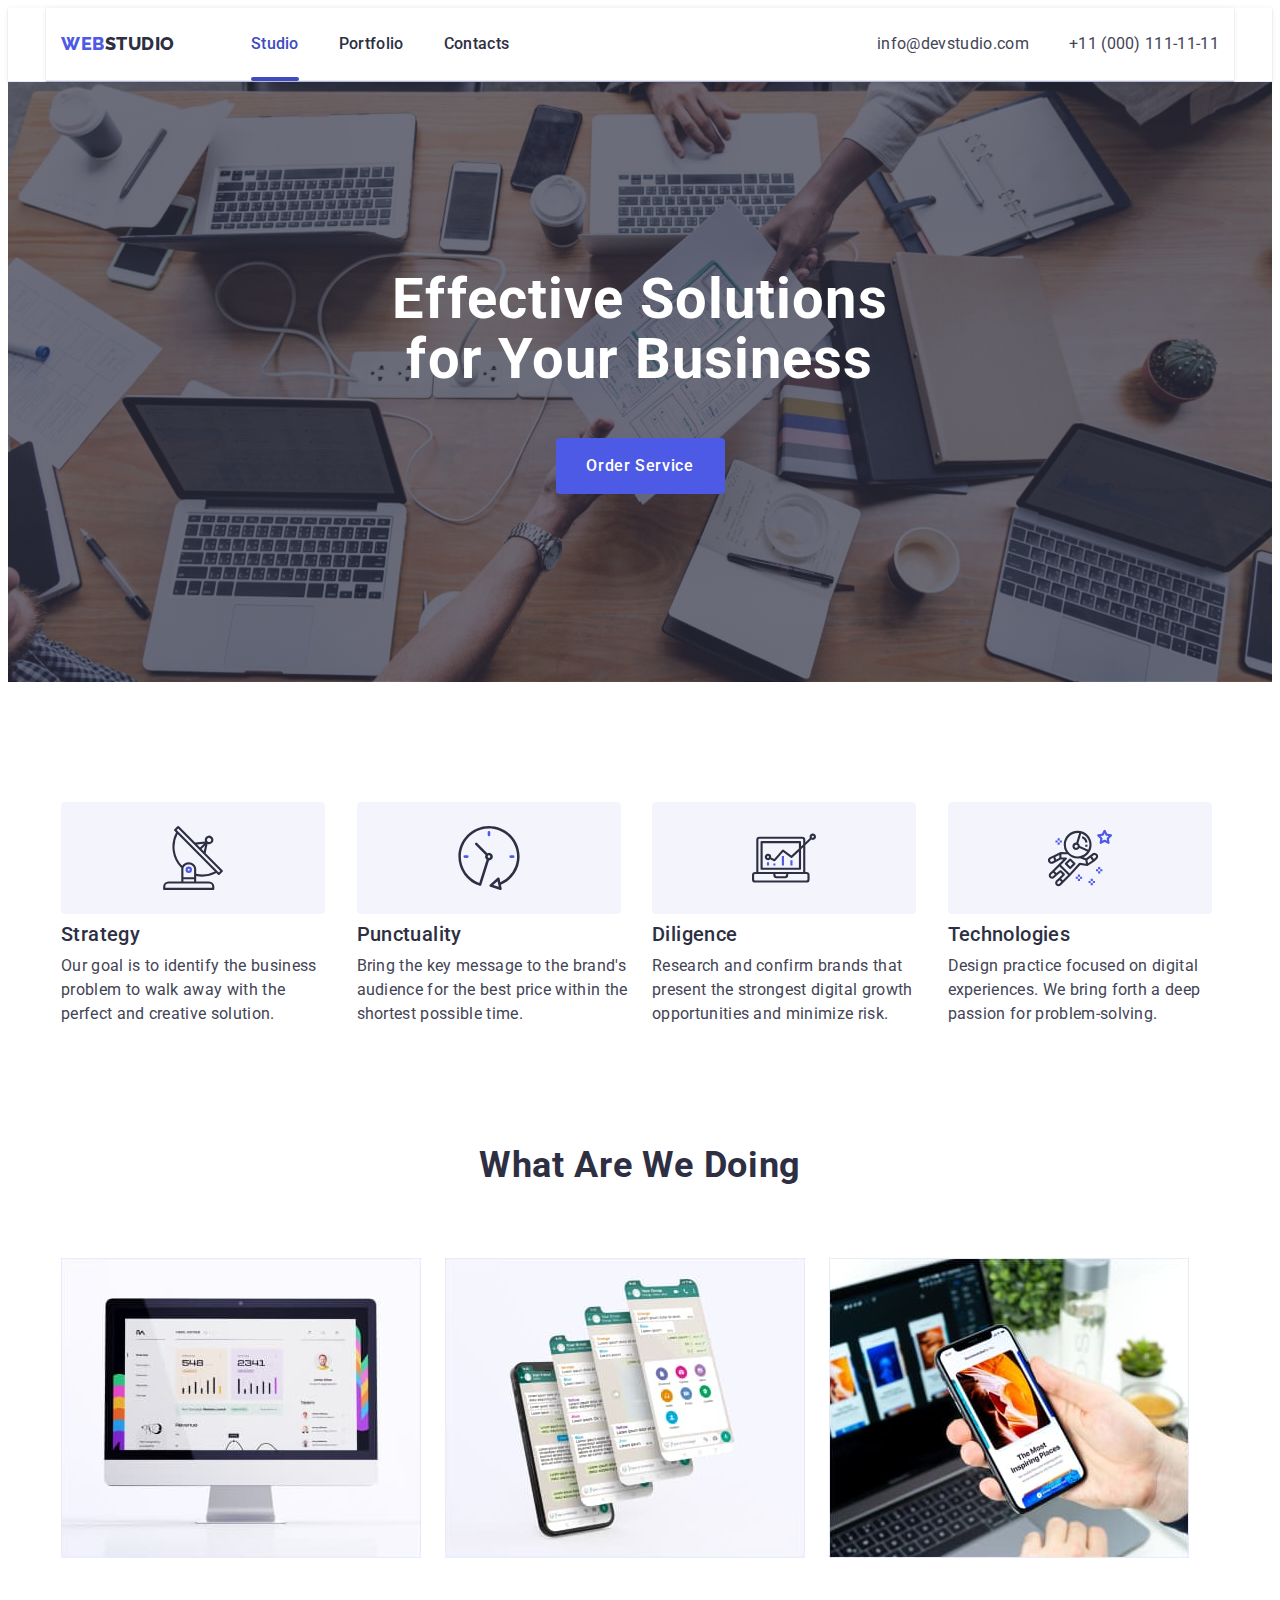
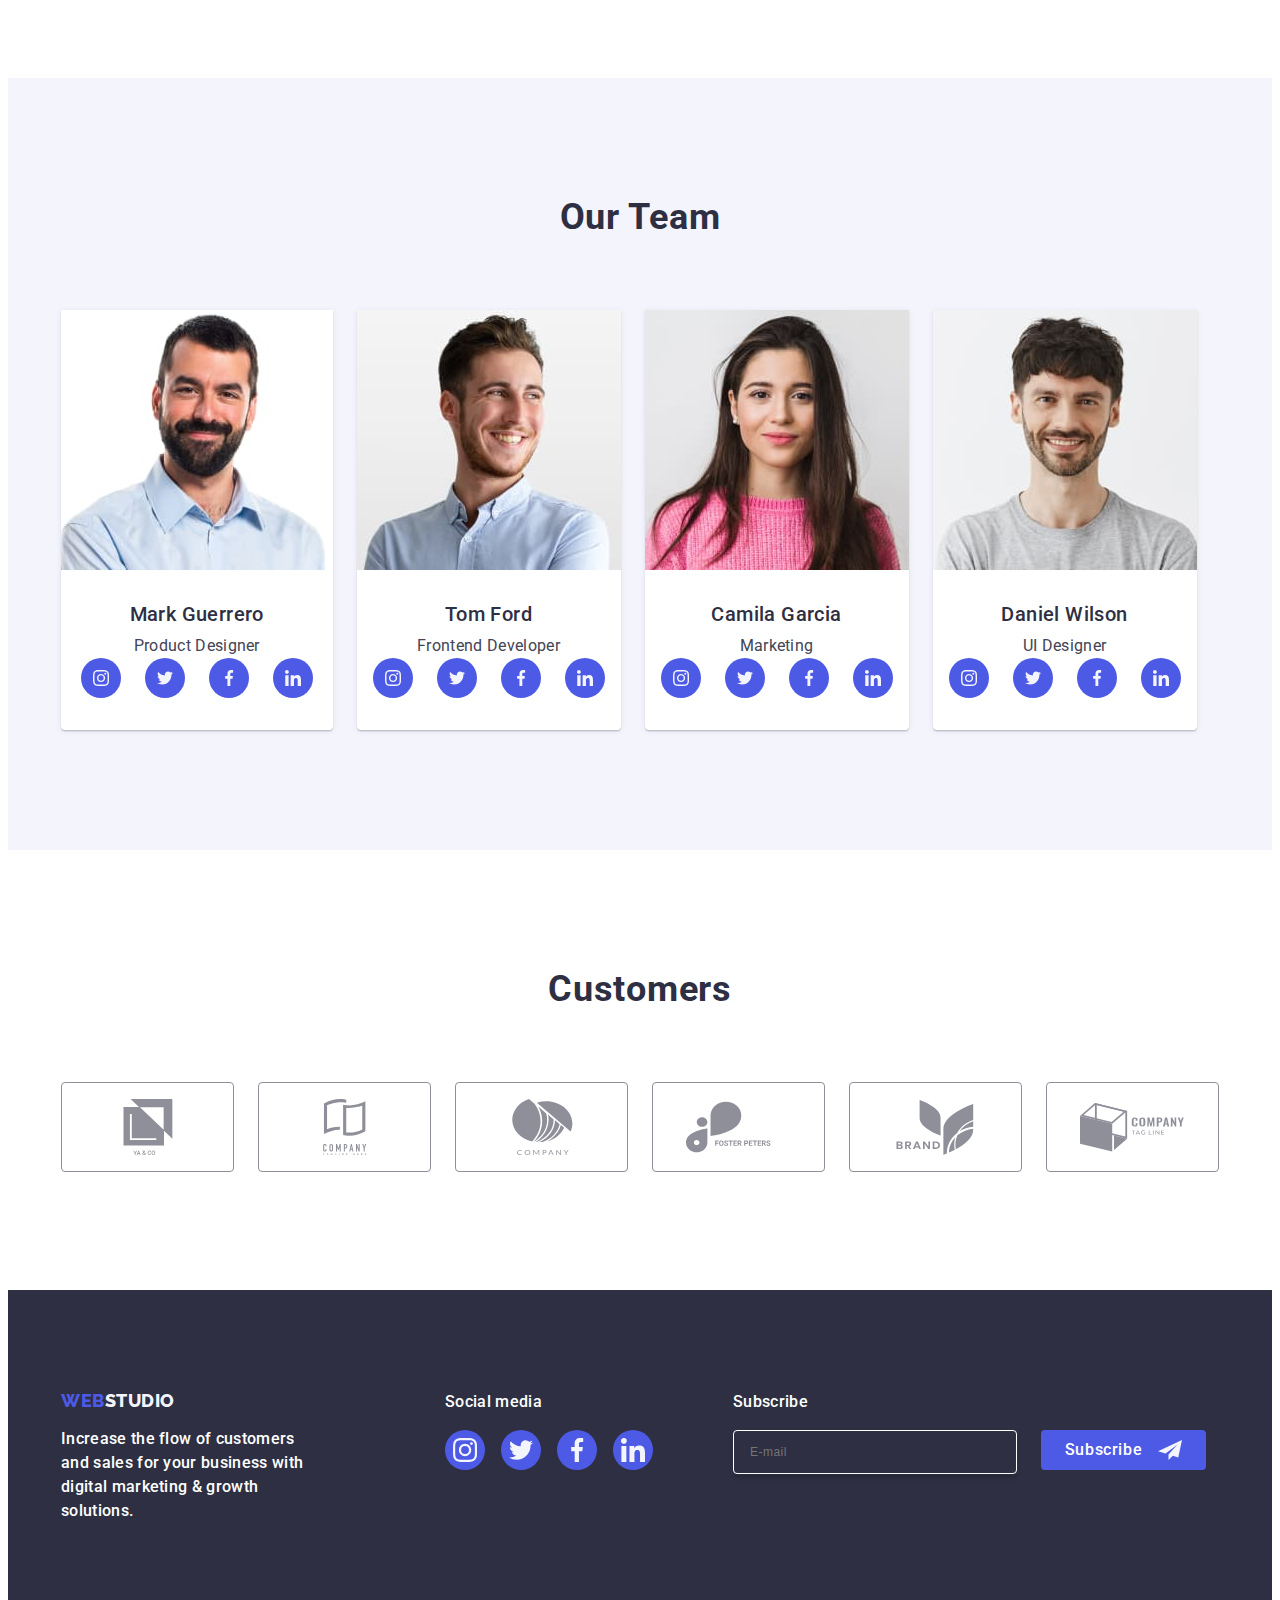
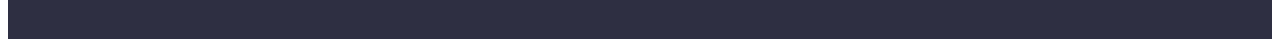
==== index.html @ 15a8745a "drgdre" ====
<!DOCTYPE html>
<html lang="en">
  <!-- head -->
  <head>
    <meta charset="UTF-8" />
    <meta name="viewport" content="width=device-width, initial-scale=1.0" />
    <link rel="preconnect" href="https://fonts.googleapis.com" />
    <link rel="preconnect" href="https://fonts.gstatic.com" crossorigin />
    <link
      href="https://fonts.googleapis.com/css2?family=Raleway:wght@800&family=Roboto:wght@400;500;700;900&display=swap"
      rel="stylesheet"
    />
    <link
      rel="stylesheet"
      href="https://cdnjs.cloudflare.com/ajax/libs/modern-normalize/2.0.0/modern-normalize.min.css"
      integrity="sha512-4xo8blKMVCiXpTaLzQSLSw3KFOVPWhm/TRtuPVc4WG6kUgjH6J03IBuG7JZPkcWMxJ5huwaBpOpnwYElP/m6wg=="
      crossorigin="anonymous"
      referrerpolicy="no-referrer"
    />
    <link rel="stylesheet" href="./css/styles.css" />
    <title>Studio</title>
  </head>
  <!-- body -->
  <body>
    <header class="header-container">
      <div class="container header-container">
        <nav class="nav-header">
          <a href="./index.html" class="logo-link-header link"
            >Web<span class="logo-accent">Studio</span></a
          >
          <ul class="header-link list">
            <li>
              <a class="nav-list link current" href="./index.html">Studio</a>
            </li>
            <li>
              <a class="nav-list link " href="./portfolio.html">Portfolio</a>
            </li>
            <li>
              <a class="nav-list link" href="">Contacts</a></li>
          </ul>
        </nav>
        <address class="address">
          <ul class="address-list list">
            <li class="item">
              <a class="contact-link link" href="mailto:info@devstudio.com"
                >info@devstudio.com</a
              >
            </li>
            <li class="item">
              <a class="contact-link link" href="tel:+110001111111"
                >+11 (000) 111-11-11</a
              >
            </li>
          </ul>
        </address>
      </div>
    </header> 
    <!-- main -->
    <main>
      <!-- section-1 -->
      <section class="section-one hero">
        <div class="container">
          <h1 class="section-one-text">
            Effective Solutions for Your Business
          </h1>
          <button class="section-one-button" type="button" data-modal-open>
            Order Service
          </button>
        </div>
      </section>
      <!-- section 2 -->
      <section class="section-two">
        <div class="container">
          <h2 class="visually-hidden">Title</h2>
          <ul class="section-two-list list">
            <li class="section-two-list-element">
              <div class="logo-icon-wrapper">
                <svg class="logo-icon" width="64" height="64">
                  <use href="./images/icons.svg#icon-antenna"></use>
                </svg>
              </div>
              <h3 class="section-two-title">Strategy</h3>
              <p class="section-two-text">
                Our goal is to identify the business problem to walk away with
                the perfect and creative solution.
              </p>
            </li>
            <li class="section-two-list-element">
              <div class="logo-icon-wrapper">
                <svg class="logo-icon" width="64" height="64">
                  <use href="./images/icons.svg#icon-clock"></use>
                </svg>
              </div>
              <h3 class="section-two-title">Punctuality</h3>
              <p class="section-two-text">
                Bring the key message to the brand's audience for the best price
                within the shortest possible time.
              </p>
            </li>
            <li class="section-two-list-element">
              <div class="logo-icon-wrapper">
                <svg class="logo-icon" width="64" height="64">
                  <use href="./images/icons.svg#icon-diagram"></use>
                </svg>
              </div>

              <h3 class="section-two-title">Diligence</h3>
              <p class="section-two-text">
                Research and confirm brands that present the strongest digital
                growth opportunities and minimize risk.
              </p>
            </li>
            <li class="section-two-list-element">
              <div class="logo-icon-wrapper">
                <svg class="logo-icon" width="64" height="64">
                  <use href="./images/icons.svg#icon-astronaut"></use>
                </svg>
              </div>
              <h3 class="section-two-title">Technologies</h3>
              <p class="section-two-text">
                Design practice focused on digital experiences. We bring forth a
                deep passion for problem-solving.
              </p>
            </li>
          </ul>
        </div>
      </section>
      <!-- section-3 -->
      <section class="section-three">
        <div class="container">
          <h2 class="section-three-title">What are we doing</h2>
          <ul class="section-three-list list">
            <li class="list">
              <img
                src="./images/Rectangle71.jpg"
                alt="computer work"
                width="360"
              />
            </li>
            <li class="list">
              <img src="./images/img2.jpg" alt="phone work" width="360" />
            </li>
            <li class="list">
              <img src="./images/img3.jpg" alt="phone hand" width="360" />
            </li>
          </ul>
        </div>
      </section>

      <!-- section-4 -->

      <section class="section-four">
        <div class="container">
          <h2 class="section-four-title">Our Team</h2>
          <ul class="section-four-list list">
            <li class="section-four-item">
              <img src="./images/worker1.jpg" alt="Mark Guerrero" width="264" />
              <div class="woker-name">
                <h3 class="section-four-title-name">Mark Guerrero</h3>
                <p class="section-four-text">Product Designer</p>
                <ul class="socials list">
                  <li class="socials-item">
                    <a
                      class="socials-logo-link"
                      href="./images/icons.svg#icon-instagram">
                      <svg class="svg-logo" width="16" height="16">
                        <use
                          href="./images/icons.svg#icon-instagram"
                        ></use>
                        </svg>
                    </a>
                  </li>
                  <li class="socials-item">
                    <a
                      class="socials-logo-link"
                      href="./images/icons.svg#icon-twitter"
                    >
                      <svg class="svg-logo" width="16" height="16">
                        <use href="./images/icons.svg#icon-twitter"></use>
                    </svg>
                    </a>
                  </li>
                  <li class="socials-item">
                    <a
                      class="socials-logo-link"
                      href="./images/icons.svg#icon-facebook"
                    >
                      <svg class="svg-logo" width="16" height="16">
                        <use href="./images/icons.svg#icon-facebook"></use>
                        </svg></a>
                  </li>
                  <li class="socials-item">
                    <a
                      class="socials-logo-link"
                      href="./images/icons.svg#icon-linkedin"
                    >
                      <svg class="svg-logo" width="16" height="16">
                        <use href="./images/icons.svg#icon-linkedin"></use>
                    </svg>
                </a>
                  </li>
                </ul>
              </div>
            </li>
            <li class="section-four-item">
              <img src="./images/worker2.jpg" alt="Tom Ford" width="264" />
              <div class="woker-name">
                <h3 class="section-four-title-name">Tom Ford</h3>
                <p class="section-four-text">Frontend Developer</p>
                <ul class="socials list">
                  <li class="socials-item">
                    <a
                      class="socials-logo-link"
                      href="./images/icons.svg#icon-instagram">
                      <svg class="svg-logo" width="16" height="16">
                        <use
                          href="./images/icons.svg#icon-instagram"
                        ></use>
                        </svg>
                    </a>
                  </li>
                  <li class="socials-item">
                    <a
                      class="socials-logo-link"
                      href="./images/icons.svg#icon-twitter"
                    >
                      <svg class="svg-logo" width="16" height="16">
                        <use href="./images/icons.svg#icon-twitter"></use>
                    </svg>
                    </a>
                  </li>
                  <li class="socials-item">
                    <a
                      class="socials-logo-link"
                      href="./images/icons.svg#icon-facebook"
                    >
                      <svg class="svg-logo" width="16" height="16">
                        <use href="./images/icons.svg#icon-facebook"></use>
                        </svg></a>
                  </li>
                  <li class="socials-item">
                    <a
                      class="socials-logo-link"
                      href="./images/icons.svg#icon-linkedin"
                    >
                      <svg class="svg-logo" width="16" height="16">
                        <use href="./images/icons.svg#icon-linkedin"></use>
                    </svg>
                </a>
                  </li>
                </ul>
              </div>
            </li>
            <li class="section-four-item">
              <img src="./images/worker3.jpg" alt="Camila Garcia" width="264" />
              <div class="woker-name">
                <h3 class="section-four-title-name">Camila Garcia</h3>
                <p class="section-four-text">Marketing</p>
                <ul class="socials list">
                  <li class="socials-item">
                    <a
                      class="socials-logo-link"
                      href="./images/icons.svg#icon-instagram">
                      <svg class="svg-logo" width="16" height="16">
                        <use
                          href="./images/icons.svg#icon-instagram"
                        ></use>
                        </svg>
                    </a>
                  </li>
                  <li class="socials-item">
                    <a
                      class="socials-logo-link"
                      href="./images/icons.svg#icon-twitter"
                    >
                      <svg class="svg-logo" width="16" height="16">
                        <use href="./images/icons.svg#icon-twitter"></use>
                    </svg>
                    </a>
                  </li>
                  <li class="socials-item">
                    <a
                      class="socials-logo-link"
                      href="./images/icons.svg#icon-facebook"
                    >
                      <svg class="svg-logo" width="16" height="16">
                        <use href="./images/icons.svg#icon-facebook"></use>
                        </svg></a>
                  </li>
                  <li class="socials-item">
                    <a
                      class="socials-logo-link"
                      href="./images/icons.svg#icon-linkedin"
                    >
                      <svg class="svg-logo" width="16" height="16">
                        <use href="./images/icons.svg#icon-linkedin"></use>
                    </svg>
                </a>
                  </li>
                </ul>
              </div>
            </li>
            <li class="section-four-item">
              <img src="./images/worker4.jpg" alt="Daniel Wilson" width="264" />
              <div class="woker-name">
                <h3 class="section-four-title-name">Daniel Wilson</h3>
                <p class="section-four-text">UI Designer</p>
                <ul class="socials list">
                  <li class="socials-item">
                    <a
                      class="socials-logo-link"
                      href="./images/icons.svg#icon-instagram">
                      <svg class="svg-logo" width="16" height="16">
                        <use
                          href="./images/icons.svg#icon-instagram"
                        ></use>
                        </svg>
                    </a>
                  </li>
                  <li class="socials-item">
                    <a
                      class="socials-logo-link"
                      href="./images/icons.svg#icon-twitter"
                    >
                      <svg class="svg-logo" width="16" height="16">
                        <use href="./images/icons.svg#icon-twitter"></use>
                    </svg>
                    </a>
                  </li>
                  <li class="socials-item">
                    <a
                      class="socials-logo-link"
                      href="./images/icons.svg#icon-facebook"
                    >
                      <svg class="svg-logo" width="16" height="16">
                        <use href="./images/icons.svg#icon-facebook"></use>
                        </svg></a>
                  </li>
                  <li class="socials-item">
                    <a
                      class="socials-logo-link"
                      href="./images/icons.svg#icon-linkedin"
                    >
                      <svg class="svg-logo" width="16" height="16">
                        <use href="./images/icons.svg#icon-linkedin"></use>
                    </svg>
                </a>
                  </li>
                </ul>
              </div>
            </li>
          </ul>
        </div>
      </section>

      <!-- section 5 -->

<section class="section-five">
  <div class="container">
 <h2 class="section-five-title">Customers</h2>

<ul class="sectiom-five-list list">

  <li class="sectiom-five-list-item">
    <a class="section-five-logo" href="./images/icons.svg#icon-logoone">
      <svg class="svg-five-logo" width="104" height="56">
        <use href="./images/icons.svg#icon-logoone"></use></svg></a></li>

  <li class="sectiom-five-list-item">
    <a class="section-five-logo" href="./images/icons.svg#icon-logotwo">
      <svg class="svg-five-logo" width="104" height="56">
      <use href="./images/icons.svg#icon-logotwo"></use></svg></a></li>

 <li class="sectiom-five-list-item">
    <a class="section-five-logo" href="./images/icons.svg#icon-logothree">
      <svg class="svg-five-logo" width="104" height="56">
      <use href="./images/icons.svg#icon-logothree"></use></svg></a></li>
 
  <li class="sectiom-five-list-item">
    <a class="section-five-logo" href="./images/icons.svg#icon-logofour">
      <svg class="svg-five-logo" width="104" height="56">
      <use href="./images/icons.svg#icon-logofour"></use></svg></a></li>  

  <li class="sectiom-five-list-item">
    <a class="section-five-logo" href="./images/icons.svg#icon-logofive">
      <svg class="svg-five-logo" width="104" height="56">
      <use href="./images/icons.svg#icon-logofive"></use></svg></a></li>

  <li class="sectiom-five-list-item">
    <a class="section-five-logo" href="./images/icons.svg#icon-logosix">
      <svg class="svg-five-logo" width="104" height="56">
      <use href="./images/icons.svg#icon-logosix"></use></svg></a></li>

</ul>
  </div>
</section>

    </main>
    <!-- footer -->
    <footer class="footer">
      <div class="footer-div container">
        <div class="footer-div-logo">
        <a href="./index.html" class="logo-link link">Web<span class="logo-accent-dark">Studio</span></a>
        <p class="footer-text">
          Increase the flow of customers and sales for your business with
          digital marketing & growth solutions.
        </p>
       </div>
       <div class="footer-socials">
        <p class="footer-text">Social media</p>
        <ul class="socials-list-footer list">
          <li class="socials-item">
            <a
              class="socials-logo-link-footer"
              href="./images/icons.svg#icon-instagram">
              <svg class="svg-logo" width="24" height="24">
                <use
                  href="./images/icons.svg#icon-instagram"
                ></use>
                </svg>
            </a>
          </li>
          <li class="socials-item">
            <a
              class="socials-logo-link-footer"
              href="./images/icons.svg#icon-twitter"
            >
              <svg class="svg-logo" width="24" height="24">
                <use href="./images/icons.svg#icon-twitter"></use>
            </svg>
            </a>
          </li>
          <li class="socials-item">
            <a
              class="socials-logo-link-footer"
              href="./images/icons.svg#icon-facebook"
            >
              <svg class="svg-logo" width="24" height="24">
                <use href="./images/icons.svg#icon-facebook"></use>
                </svg></a>
          </li>
          <li class="socials-item">
            <a
              class="socials-logo-link-footer"
              href="./images/icons.svg#icon-linkedin"
            >
              <svg class="svg-logo" width="24" height="24">
                <use href="./images/icons.svg#icon-linkedin"></use>
            </svg>
        </a>
          </li>
        </ul>
       </div>
       <div class="footer-form-div">
        <p class="footer-form-text">Subscribe
        </p>
        <form class="footer-form">
          <label class="footer-form-label">
            <input class="input-email"
            type="email" 
            name="e-mail" 
            placeholder="E-mail">
          </label>
          <button type="submit"
          class="subscribe-button">Subscribe
          <svg class="svg-logo subscribe-button-icon" 
          width="24" height="24">
            <use href="./images/icons.svg#icon-subscribe">
            </use>
            </svg>
        </button>
        </form>
       </div>
      </div>
    </footer>

     <!-- modal -->

    <div class="modal is-hidden" data-modal>
      <div class="modal-inside" data-modal>
        <button class="modal-close-button" 
        type="button" data-modal-close>
          <svg class="svg-close" width="8" height="8">
            <use href="./images/icons.svg#icon-close"></use>
        </svg>
        </button>
        <p class="modal-text">
        Leave your contacts and we will call you back
        </p>
        <form class="modal-form">
          <div class="modal-form-div">
            <label class="modal-label" for="user-name">Name
            </label>
            <div class="modal-form-div-name">
              <input class="modal-form-input-name" type="text" 
              id="user-name" name="user-name">
              <svg class="modal-svg" width="18" height="24">
                <use href="./images/icons.svg#icon-name"></use>
            </svg>
            </div>
          </div>
            <div class="modal-form-div">
              <label class="modal-label" for="user-phone">Phone
              </label>
              <div class="modal-form-div-name">
                <input class="modal-form-input-name" type="text" 
                id="user-phone" name="user-phone">
                <svg class="modal-svg" width="18" height="24">
                  <use href="./images/icons.svg#icon-phone"></use>
              </svg>
              </div>
            </div>
              <div class="modal-form-div">
                <label class="modal-label" for="user-email">Email
                </label>
                <div class="modal-form-div-name">
                  <input class="modal-form-input-name" type="text" 
                  id="user-email" name="user-email">
                  <svg class="modal-svg" width="18" height="24">
                    <use href="./images/icons.svg#icon-email"></use>
                </svg>
                </div>
              </div>
              <div class="modal-comment">
                <label class="modal-label" for="user-comment">Comment
                </label>
                <textarea class="modal-textarea"  
                id="user-comment" 
                name="user-comment" 
                placeholder="Text input" 
                cols="30" rows="10"></textarea>
              </div>
              <div class="modal-div-checkbox">
                <input class="modal-checkbox visually-hidden"
                type="checkbox" 
                id="user-privacy" 
                value="true" 
                name="user-privacy">
                <label class="modal-label-checkbox" 
                for="user-privacy" >I accept the terms and conditions of the
                </label>
              </div>
          
        </form>
      </div>
    </div>
    <script src="./js/modal.js"></script>
  </body>
</html>
---- css/styles.css ----
:root {
--state: #434455;
--navy-blue: #2e2f42;
--cornflower: #E7E9FC;
--iris: #4D5AE5;
--ocean: #404BBF;
--cloud: #F4F4FD;
--white: #ffffff;
--light-slate: #8e8f99;

}

p,h1,h2,h3,h4,h5,h6 {
    padding: 0%;
    margin: 0%;
}

li {
    margin: 0%;
    padding-left: 0%;
}

img {
    display: block;
}

body{font-family: "Roboto", sans-serif;
    color: var(--state);
    background-color: var(--white);
}

.container {
    width: 1158px;
    padding: 0 15px;
    margin: 0 auto;
}

.header-container {
    display: flex;
    border-bottom: 1px solid #e7e9fc;
    align-items: center;
    justify-content: space-between;
    box-shadow: 0px 2px 1px rgba(46, 47, 66, 0.08), 0px 1px 1px 
    rgba(46, 47, 66, 0.16), 0px 1px 6px rgba(46, 47, 66, 0.08);
}

.visually-hidden {
    position: absolute;
    width: 1px;
    height: 1px;
    margin: -1px;
    border: 0;
    padding: 0;
    white-space: nowrap;
    clip-path: inset(100%);
    clip: rect(0 0 0 0);
    overflow: hidden;
}

.list {list-style: none;
padding: 0;
margin: 0;}

.link {text-decoration: none;}
 
.current {}

.address {
       margin-left: auto;}
    .item {}

.nav-header {
    display: flex;
    align-items: center;}

.header-link {
    display: flex;
    gap: 40px;}

    
.address-list {
    display: flex;
        gap: 40px;}

.logo-link-header {
    display: block;
    font-family: "Raleway", sans-serif;
    font-weight: 800;
    font-size: 18px;
    line-height: 1.17;
    letter-spacing: 0.03em;
    text-transform: uppercase;
    color: var(--iris);
    margin-right: 76px;
 
}


.logo-link.link {

    display: inline-block;
    font-family: "Raleway", sans-serif;
    font-weight: 800;
    font-size: 18px;
    line-height: 1.17;
    letter-spacing: 0.03em;
    text-transform: uppercase;
    color: var(--iris);
    margin-right: 76px;
    margin-bottom: 16px;
}


        .logo-link.link:hover,
        .logo-link.link:focus, 
        .nav-list.link:hover,
        .nav-list.link:focus,
        .contact-link.link:hover,
        .contact-link.link:focus
        {color: #404bbf;}



.logo-accent {color:#2e2f42}



.nav-list{
    
    padding: 24px 0;
    color: var(--navyblue, #2E2F42);
    font-family: Roboto;
    font-size: 16px;
    font-style: normal;
    line-height: 1.5;
    letter-spacing: 0.02em;
    font-weight: 500;
    display: block;
    transition: color 250ms cubic-bezier(0.4, 0, 0.2, 1)}

    .current {
        color: #404bbf;
        position: relative;     
    }
    .current::after {
        width: 100%;
        content: "";
        position: absolute;
        left: 0;
        bottom: -1px;
        height: 4px;
        background-color: #404bbf;
        border-radius: 2px;
        transition: border-radius 2px;}


    .contact-link {
    color: var(--slate, #434455);
    font-family: Roboto;
    font-size: 16px;
    font-style: normal;
    font-weight: 400;
    line-height: 24px;
    letter-spacing: 0.32px;
    transition: color 250ms cubic-bezier(0.4, 0, 0.2, 1);

    }



.section-one {
    max-width: 1440px;
    padding: 188px 0;
    text-align: center;
    background: var(--navyblue, #2E2F42);}

    .hero {
        
    background-size: cover;
    background-image: url(../images/hero-bg.jpg);
    background-repeat: no-repeat;
    background-position: center center;
    background-image: linear-gradient(rgba(46, 47, 66, 0.7),
                rgba(46, 47, 66, 0.7)), url(../images/hero-bg.jpg);}

.section-one-text {
    max-width: 496px;
    color: var(--white, #FFF);
    font-family: Roboto;
    font-size: 56px;
    font-style: normal;
    font-weight: 700;
    line-height: 1.07;
    letter-spacing: 1.12px;
    text-align: center;
    margin-right: auto;
    margin-left: auto;
    margin-bottom: 48px;}

.section-one-button {
    border-radius: 4px;
    border: none;
    height: 56px;
    min-width: 169px;
    display: block;
    background-color: var(--iris);
    font-family: "Roboto", sans-serif;
    font-weight: 500;
    font-size: 16px;
    line-height: 1.5;
    letter-spacing: 0.04em;
    color: var(--white);
    cursor: pointer;
    margin: 0 auto;
    transition: background-color 250ms cubic-bezier(0.4, 0, 0.2, 1);
}

.section-one-button:hover {
        background-color: var(--ocean);
    }
.section-one-button:focus {
        background-color: var(--ocean);
    }

.section-two {
    padding: 120px 0;
}

 .logo-icon {
     display: flex;
     justify-content: center;
     align-items: center;
 }

 .logo-icon-wrapper {
     display: flex;
     justify-content: center;
     align-items: center;
     width: 264px;
     height: 112px;
     margin-bottom: 8px;
     flex-shrink: 0;
     border-radius: 4px;
     background: var(--cloud, #F4F4FD);
 }


 /* <svg class="" width="" height="">
 <use href="/images/icons.svg#"></use>
 </svg> */


    .section-two-title,
    .titie-p
     {
        font-weight: 500;
        font-size: 20px;
        line-height: 1.2;
        letter-spacing: 0.02em;
         color: var(--navy-blue);
        
    }
    .section-two-text {
        line-height: 1.5;
        letter-spacing: 0.02em;

    }
.section-two-title {
    margin-bottom: 8px;
}

.section-two-list {
    display: flex;
    gap: 24px;
}
.section-two-list-element{
width: calc((100% - 72px) / 4);
}

    .section-three-title,
    .section-four-title,
    .section-five-title {
        font-size: 36px;
        line-height: 1.11;
        text-align: center;
        text-transform: capitalize;
        color: var(--navy-blue);
        letter-spacing: 0.02em;
    }

    .section-three {
    padding-bottom: 120px;
    }
    .section-three-title {
    margin-bottom: 72px;
    }
    .section-three-list {
        display: flex;
    gap: 24px;
    }

    .section-four {
        padding: 120px 0;
        background-color: #F4F4FD;
    }

.section-four-list {
display: flex;
gap: 24px;
border-radius: 0px 0px 4px 4px;
}

.section-four-item
{border-radius: 0px 0px 4px 4px;
 background-color: #FFFFFF;
box-shadow: 0px 1px 6px rgba(46, 47, 66, 0.08),
    0px 1px 1px rgba(46, 47, 66, 0.16),
    0px 2px 1px rgba(46, 47, 66, 0.08);}

.section-four-item:first-child {
    width: calc((100% - 72px) / 4);}

.section-four-item:last-child {
margin-right: 0;
}

.section-four-title-name {
    font-weight: 500;
    font-size: 20px;
    line-height: 1.2;
    letter-spacing: 0.02em;
    color: var(--navy-blue);
    text-align: center;
    margin-bottom: 8px;

}

.woker-name {
    padding: 32px 0;
}

.section-four-title {
    margin-bottom: 72px;
}
    .section-four-text {
        text-align: center;
        
    }

    .section-four-text,
    .text-p
     {
        font-size: 16px;
        line-height: 1.5;
        letter-spacing: 0.02em;
        color: var(--state);
    }

    .socials {
        display: flex;
        justify-content: center;
        gap: 24px;
    }

    .socials-item {
        width: 40px;
        height: 40px;
        
    }

    .socials-logo-link {
        width: 100%;
        height: 100%;
        background-color: var(--iris);
        border-radius: 50%;
        display: flex;
        justify-content: center;
        align-items: center;
        transition: background-color 250ms cubic-bezier(0.4, 0, 0.2, 1);
    }
 .socials-logo-link:hover,
 .socials-logo-link:focus {
    background-color: #404bbf;
 }

 .svg-logo {
   fill: #f4f4fd;
 }

/* section-five */


.section-five {
    padding-top: 120px;
    padding-bottom: 120px;
}

.section-five-title {
    font-size: 36px;
    line-height: 1.11;
    color: var(--navy-blue);
    margin-bottom: 72px;
}

 .sectiom-five-list {
    display: flex;
    justify-content: center;
    gap: 24px;}

    .sectiom-five-list-item {
        display: flex;
    width: calc((100% - 120px) / 6);
    height: 88px;
 }

.section-five-logo {
width: 100%;
height: 100%;
border: 1px solid #8e8f99;
border-radius: 4px;
display: flex;
justify-content: center;
align-items: center;
color: var(--light-slate);
transition: border-color 250ms cubic-bezier(0.4, 0, 0.2, 1),
     color 250ms cubic-bezier(0.4, 0, 0.2, 1);
}

.svg-five-logo:focus,
.svg-five-logo:hover {
    border-color: #404bbf;
    color: #404bbf; 
}


.svg-five-logo {
fill: currentColor;

}
    
    
    .section-five-logo:focus,
    .section-five-logo:hover {
        border-color: #404bbf;
        color: #404bbf; 
    }
.sectiom-five-list-item 
    



    .footer-div-logo {
    margin-right: 120px;
}
.socials-list-footer {
display: flex;
gap: 16px;
}

.socials-logo-link-footer {
    width: 100%;
    height: 100%;
    background-color: var(--iris);
    border-radius: 50%;
    display: flex;
    justify-content: center;
    align-items: center;
    transition: background-color 250ms cubic-bezier(0.4, 0, 0.2, 1);
}

.socials-logo-link-footer:hover,
.socials-logo-link-footer:focus {
background-color: #31d0aa;}

    .logo-accent-dark {
        color: #f4f4fd; 
    }
    .footer-text {
        line-height: 1.5;
        color: var(--white);
        letter-spacing: 0.02em;
        max-width: 264px;
        font-weight: 500;
        font-size: 16px;
        margin-bottom: 16px;
    }
    .footer-div-logo {
        margin-right: 120px;}

    .footer {
        background-color: var(--navy-blue);
        padding: 100px 0;}
    .footer-div {
        display: flex;
        align-items: baseline;}

    .modal {
        position: fixed;
        top: 0;
        left: 0;
        width: 100%;
        height: 100%;
        background-color: rgba(46, 47, 66, 0.4);
        transition: opacity 250ms cubic-bezier(0.4, 0, 0.2, 1),
        visibility 250ms cubic-bezier(0.4, 0, 0.2, 1);
    }
    
    .modal-inside {
    position: absolute;
    top: 50%;
    left: 50%;
    transform: translate(-50%, -50%) scale(1);
    width: 408px;
    min-height: 584px;
    background: #fcfcfc;
    box-shadow: 0px 1px 1px rgba(0, 0, 0, 0.14),
    0px 1px 3px rgba(0, 0, 0, 0.12),
    0px 2px 1px rgba(0, 0, 0, 0.2);
    border-radius: 4px;
    transition: transform 250ms cubic-bezier(0.4, 0, 0.2, 1);
    padding: 72px 24px 24px 24px;
    }

    .modal-text {
    font-weight: 500;
    font-size: 16px;
    line-height: 1.5;
    text-align: center;
    letter-spacing: 0.02em;
    color: var(--navy-blue);
    margin-bottom: 16px;
    }
 
.modal-close-button {
    position: absolute;
    top: 24px;
    right: 24px;
    width: 24px;
    height: 24px;
    border-radius: 50%;
    display: flex;
    justify-content: center;
    align-items: center;
    background-color: #e7e9fc;
    border: 1px solid rgba(0, 0, 0, 0.1);
    padding: 0;
    cursor: pointer;
    transition: background-color 250ms cubic-bezier(0.4, 0, 0.2, 1),
    border 250ms cubic-bezier(0.4, 0, 0.2, 1);
    }

.modal-close-button:hover,
.modal-close-button:focus {
    background-color: #404bbf;
    border: none;
    fill: #ffffff;
}


.svg-close {
transition: fill 250ms cubic-bezier(0.4, 0, 0.2, 1);    
}

.modal-form-div {
    margin-bottom: 8px;
}
.modal-label {
    font-size: 12px; 
    line-height: 1.17;
    letter-spacing: 0.04em;
    color: var(--light-slate);
    display: block;
    margin-bottom: 4px;
}
.modal-form-div-name {
    position: relative;
}
.modal-form-input-name {
    width: 100%;
    height: 40px;
    border: 1px solid rgba(46, 47, 66, 0.4);
    border-radius: 4px;
    background-color: transparent;
    padding-left: 38px;
    outline: transparent;
    transition: border-color 250ms 
    cubic-bezier(0.4, 0, 0.2, 1);
}
.modal-form-input-name:focus {
    border-color: #4D5AE5
}    

.modal-svg {
    position: absolute;
    left: 16px;
    top: 50%;
    transform: translateY(-50%);
    transition: fill 250ms cubic-bezier(0.4, 0, 0.2, 1);
}
input:focus .modal-svg {
    fill: #4D5AE5;
}

.modal-comment {
    margin-bottom: 16px;
}

.modal-div-checkbox {
    margin-bottom: 24px; 
}
.modal-label-checkbox {
display: block;
font-size: 12px;
line-height: 1.17;
letter-spacing: 0.04em;
color: var(--light-slate);

}

.modal-textarea {
width: 100%;
height: 120px;
font-size: 12px;
line-height: 1.17; 
letter-spacing: 0.04em;
color: rgba(46, 47, 66, 0.4); 
border: 1px solid rgba(46, 47, 66, 0.4);
border-radius: 4px;
background-color: transparent;
padding: 8px 16px;
outline: transparent;
resize: none;
transition: border-color 250ms cubic-bezier(0.4, 0, 0.2, 1);
}
.modal-textarea:focus {
    border-color: #4D5AE5;
}
    .is-hidden {
        opacity: 0;
        visibility: hidden;
        pointer-events: none;

    }


    

    /* portfolio */

        .button-p {
            border-radius: 4px;
            border: 1px solid #e7e9fc;
            padding: 12px 24px;
            font-family: "Roboto", sans-serif;
            font-weight: 500;
            font-size: 16px;
            line-height: 1.5;
            letter-spacing: 0.04em;
            color: var(--iris);
            background-color: var(--cloud);
            cursor: pointer;
            transition: color 250ms cubic-bezier(0.4, 0, 0.2, 1),
            background-color 250ms cubic-bezier(0.4, 0, 0.2, 1), border-color 250ms cubic-bezier(0.4, 0, 0.2, 1),
            box-shadow 250ms cubic-bezier(0.4, 0, 0.2, 1);
        }

        .button-p:hover,
        .button-p:focus {
            color: var(--white);
            background-color: var(--ocean);
            border: 1px solid transparent;
            box-shadow: 0px 3px 1px rgba(0, 0, 0, 0.1),
             0px 2px 1px rgba(0, 0, 0, 0.08), 0px 2px 2px
            rgba(0, 0, 0, 0.12);
        }
        .section-p {
            padding-top: 96px;
            padding-bottom: 120px;

        }
        .list-p {
            display: flex;
            justify-content: center;
            gap: 24px;
            margin-bottom: 72px;
        }

.app-link-p {
display: block;
transition: box-shadow 250ms cubic-bezier(0.4, 0, 0.2, 1);

}  

.app-link-p:hover,
.app-link-p:focus {
    box-shadow: 0px 1px 6px rgba(46, 47, 66, 0.08),
    0px 1px 1px rgba(46, 47, 66, 0.16),
    0px 2px 1px
    rgba(46, 47, 66, 0.08);}  

   .list-p-second {
       display: flex;
       flex-wrap: wrap;
       justify-content: center;
       row-gap: 48px;
        column-gap: 24px;
        
   }
   .item-p {
    
    width: calc((100% - 48px) / 3);
    height: calc((100% - 24px) / 3);
   }

   .link-p {
    padding: 32px 16px;
    border: 1px solid #e7e9fc;
    border-top: none;
   
   }
    .titie-p {
    font-weight: 500;
    font-size: 20px;
    line-height: 1.2;
    letter-spacing: 0.02em;
    color: var(--navy-blue);
    margin-bottom: 8px
           }

.app-link-p:hover .text-p-container,
.app-link-p:focus .text-p-container {
    transform: translateY(0%);}

.image-p-container {
    position: relative;
    overflow: hidden;}

 .text-p-container {
    position: absolute;
    top: 0;
    font-size: 16px;
    line-height: 1.5;
    letter-spacing: 0.02em;
    color: var(--cloud);
    padding: 40px 32px;
    background-color: #4d5ae5;
    width: 100%;
    height: 100%;
    transform: translateY(100%);
    transition: transform 250ms 
    cubic-bezier(0.4, 0, 0.2, 1);
 }
.footer-form-div {
    margin-left: 80px;


}

.footer-form-text {
    margin-bottom: 16px;
    font-weight: 500;
    font-size: 16px;
    line-height: 1.5;
    letter-spacing: 0.02em;
    color: #ffffff;
}
.footer-form {
    display: flex;
    gap: 24px;
    
}
.footer-form-label {

}
.input-email {
    width: 264px;
    height: 40px;
    border: 1px solid #ffffff;
    background-color: transparent;
    font-size: 12px;
    line-height: 1.5;
    letter-spacing: 0.04em;
    padding-left: 16px;
    box-shadow: 0px 4px 4px 0px rgba(0, 0, 0, 0.15);
    border-radius: 4px;
    color: #ffffff;
    
}

placeholder 
{color #ffffff;}

.subscribe-button {
    min-width: 165px;
    height: 40px;
    display: flex;
    justify-content: center;
    align-items: center;
    font-family: "Roboto", sans-serif;
    font-size: 16px;
    font-weight: 500;
    line-height: 1.5;
    letter-spacing: 0.04em;
    color: #ffffff;
    cursor: pointer;
    background-color: #4D5AE5;
    border: none;
    border-radius: 4px;
}
.subscribe-button-icon {
    margin-left: 16px;
}
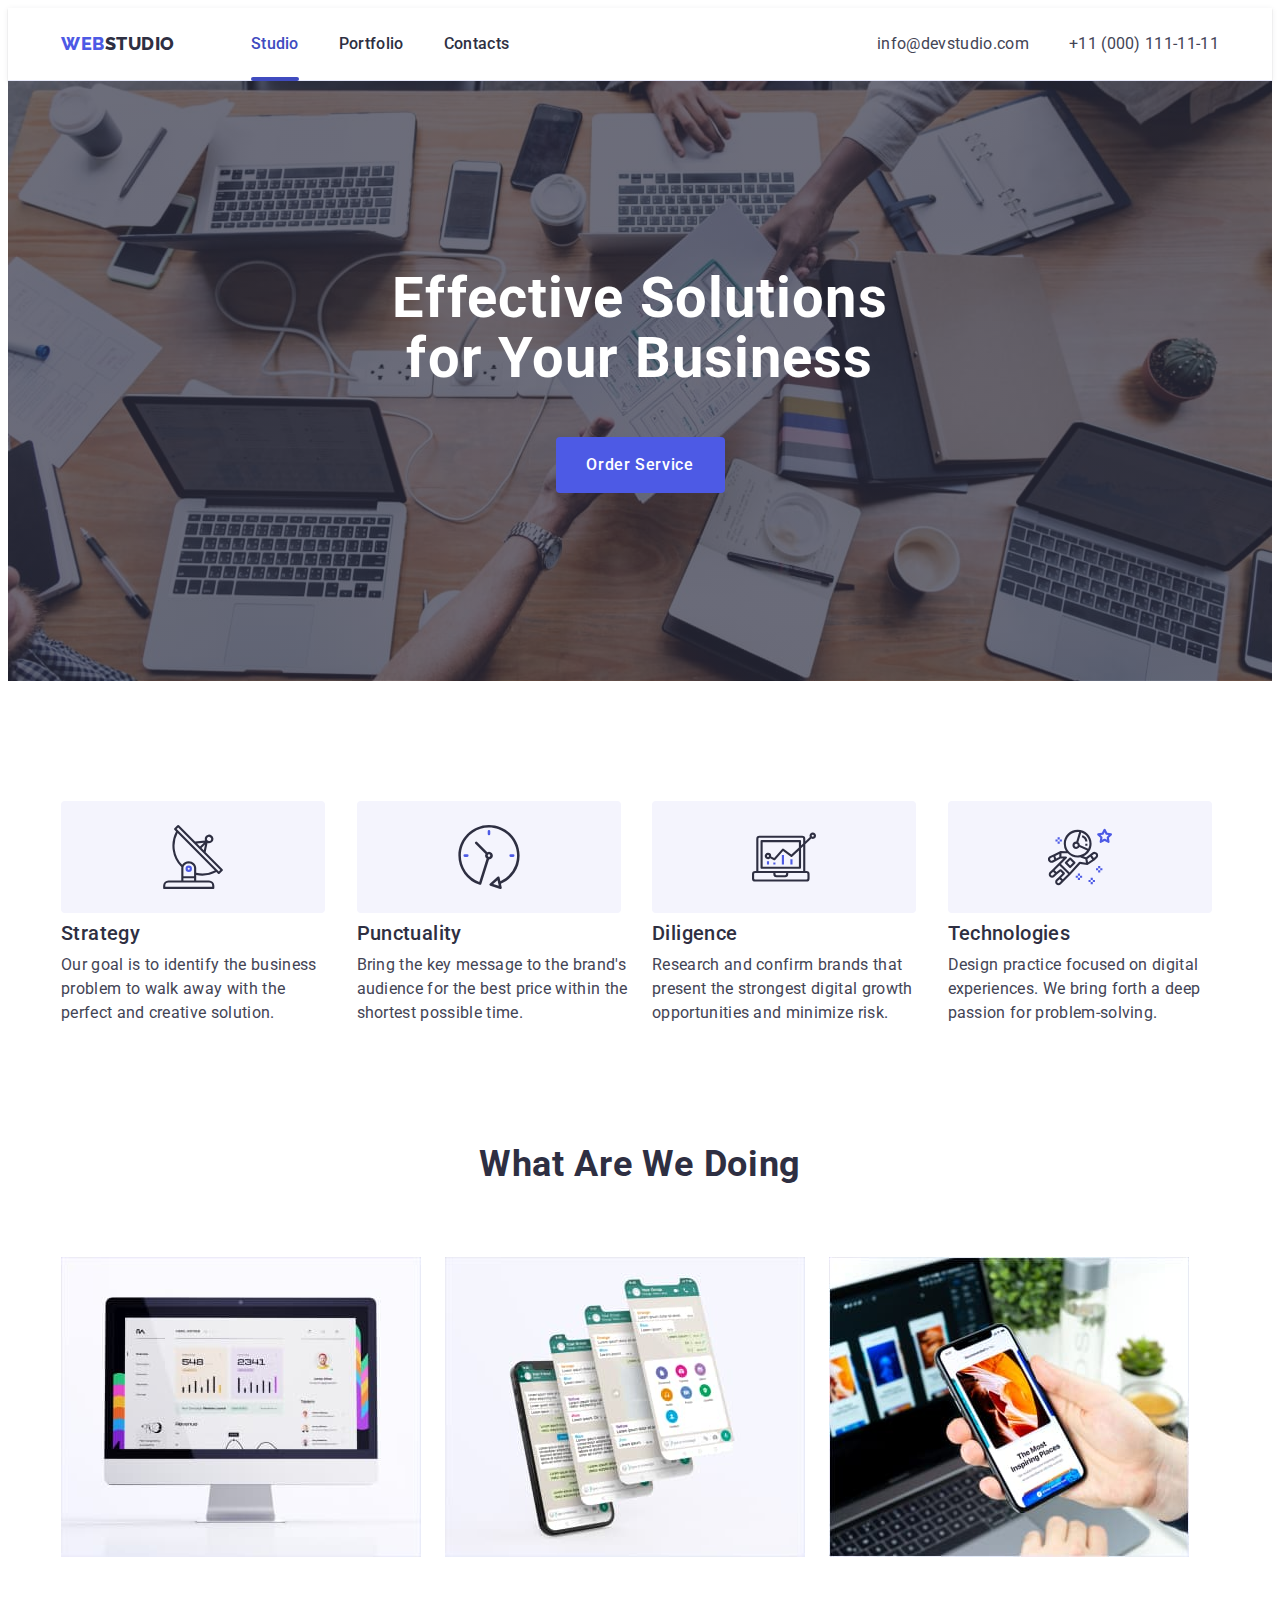
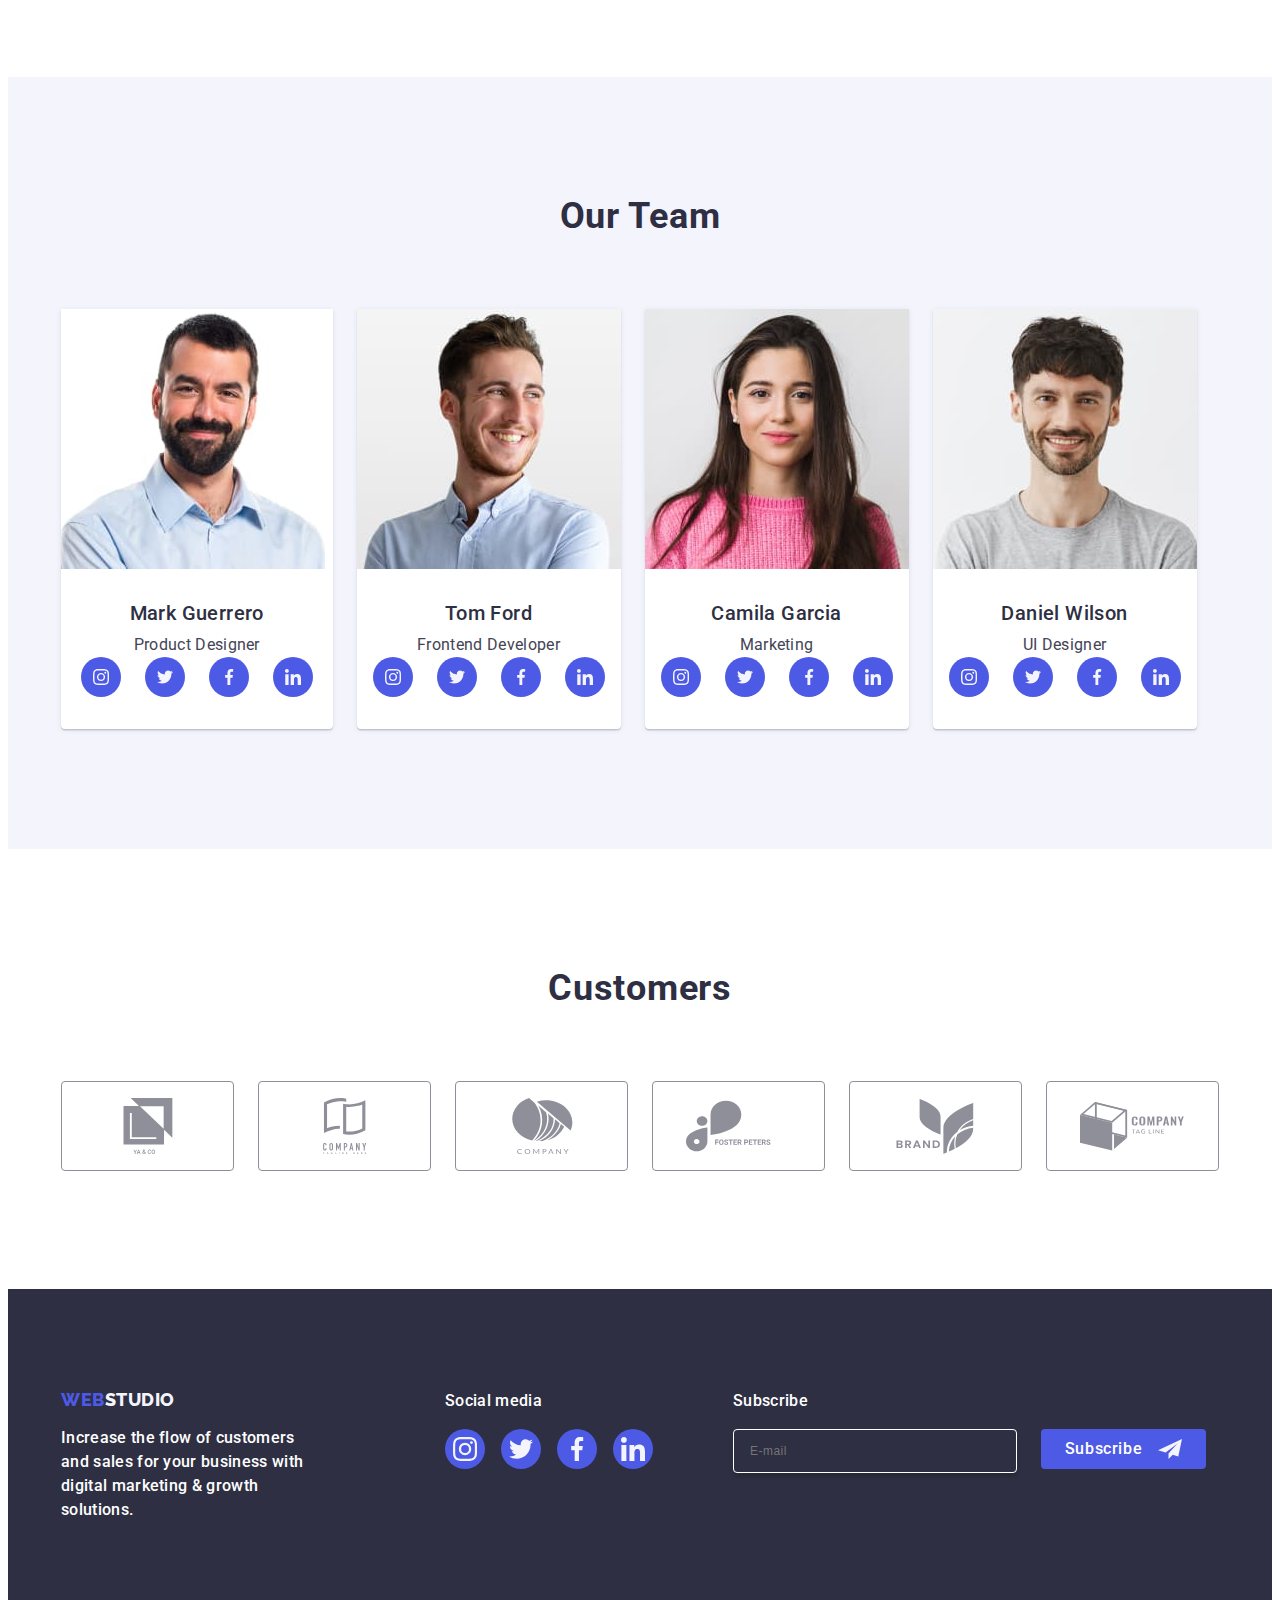
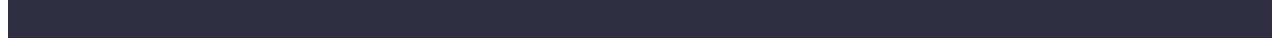
==== commit b97b59a8: "ascc" ====
--- a/index.html
+++ b/index.html
@@ -22,7 +22,7 @@
   </head>
   <!-- body -->
   <body>
-    <header class="header-container">
+    <header class="header">
       <div class="container header-container">
         <nav class="nav-header">
           <a href="./index.html" class="logo-link-header link"
@@ -537,9 +537,20 @@
                 value="true" 
                 name="user-privacy">
                 <label class="modal-label-checkbox" 
-                for="user-privacy" >I accept the terms and conditions of the
-                </label>
-              </div>
+                for="user-privacy" ><span class="modal-span-checkbox">
+                <svg class="modal-svg-checkbox" width="10" height="8">
+                  <use href="./images/icons.svg#icon-checkmark"></use>
+              </svg>
+              </span>
+              I accept the terms and conditions of the
+              <a href="" 
+              class="modal-href"
+              target="_blank" 
+              rel="no-opener no-referrer"
+              >Privacy Policy</a>
+              </label>
+              </div>
+              <button class="modal-button">Send</button>
           
         </form>
       </div>
--- a/css/styles.css
+++ b/css/styles.css
@@ -35,14 +35,16 @@
     margin: 0 auto;
 }
 
-.header-container {
-    display: flex;
+.header {
     border-bottom: 1px solid #e7e9fc;
-    align-items: center;
-    justify-content: space-between;
     box-shadow: 0px 2px 1px rgba(46, 47, 66, 0.08), 0px 1px 1px 
     rgba(46, 47, 66, 0.16), 0px 1px 6px rgba(46, 47, 66, 0.08);
 }
+
+.header-container {
+    display: flex;
+    align-items: center;
+    justify-content: space-between;}
 
 .visually-hidden {
     position: absolute;
@@ -597,9 +599,10 @@
     transform: translateY(-50%);
     transition: fill 250ms cubic-bezier(0.4, 0, 0.2, 1);
 }
-input:focus .modal-svg {
+.modal-form-input-name:focus+.modal-svg {
     fill: #4D5AE5;
 }
+
 
 .modal-comment {
     margin-bottom: 16px;
@@ -635,14 +638,56 @@
 .modal-textarea:focus {
     border-color: #4D5AE5;
 }
+
+.modal-span-checkbox {
+    width: 16px;
+    height: 16px;
+    border: 1px solid rgba(46, 47, 66, 0.4);
+    border-radius: 2px;
+    transition: background-color 250ms 
+    cubic-bezier(0.4, 0, 0.2, 1),
+    border 250ms cubic-bezier(0.4, 0, 0.2, 1),
+    fill 250ms cubic-bezier(0.4, 0, 0.2, 1);
+    display: inline-flex;
+    justify-content: center;
+    align-items: center;
+    fill: transparent;
+}
+
+/* input:checked + label > span */
+.modal-checkbox:checked + .modal-label-checkbox > .modal-span-checkbox
+{
+    background-color: var(--ocean);
+    border: none; 
+    fill: var(--cloud);
+}
     .is-hidden {
         opacity: 0;
         visibility: hidden;
         pointer-events: none;
 
     }
-
-
+    .modal-href {
+        color: var(--iris);
+    }
+.modal-button {
+    display: block;
+    margin: auto;
+    min-width: 169px;
+    height: 56px;
+    font-family: "Roboto", sans-serif;
+    font-size: 16px;
+    font-weight: 500;
+    line-height: 1.5;
+    letter-spacing: 0.04em;
+    color: #ffffff;
+    cursor: pointer;
+    background-color: #4D5AE5;
+    border: none;
+    border-radius: 4px;
+    transition: background-color 250ms 
+    cubic-bezier(0.4, 0, 0.2, 1);
+}
     
 
     /* portfolio */
